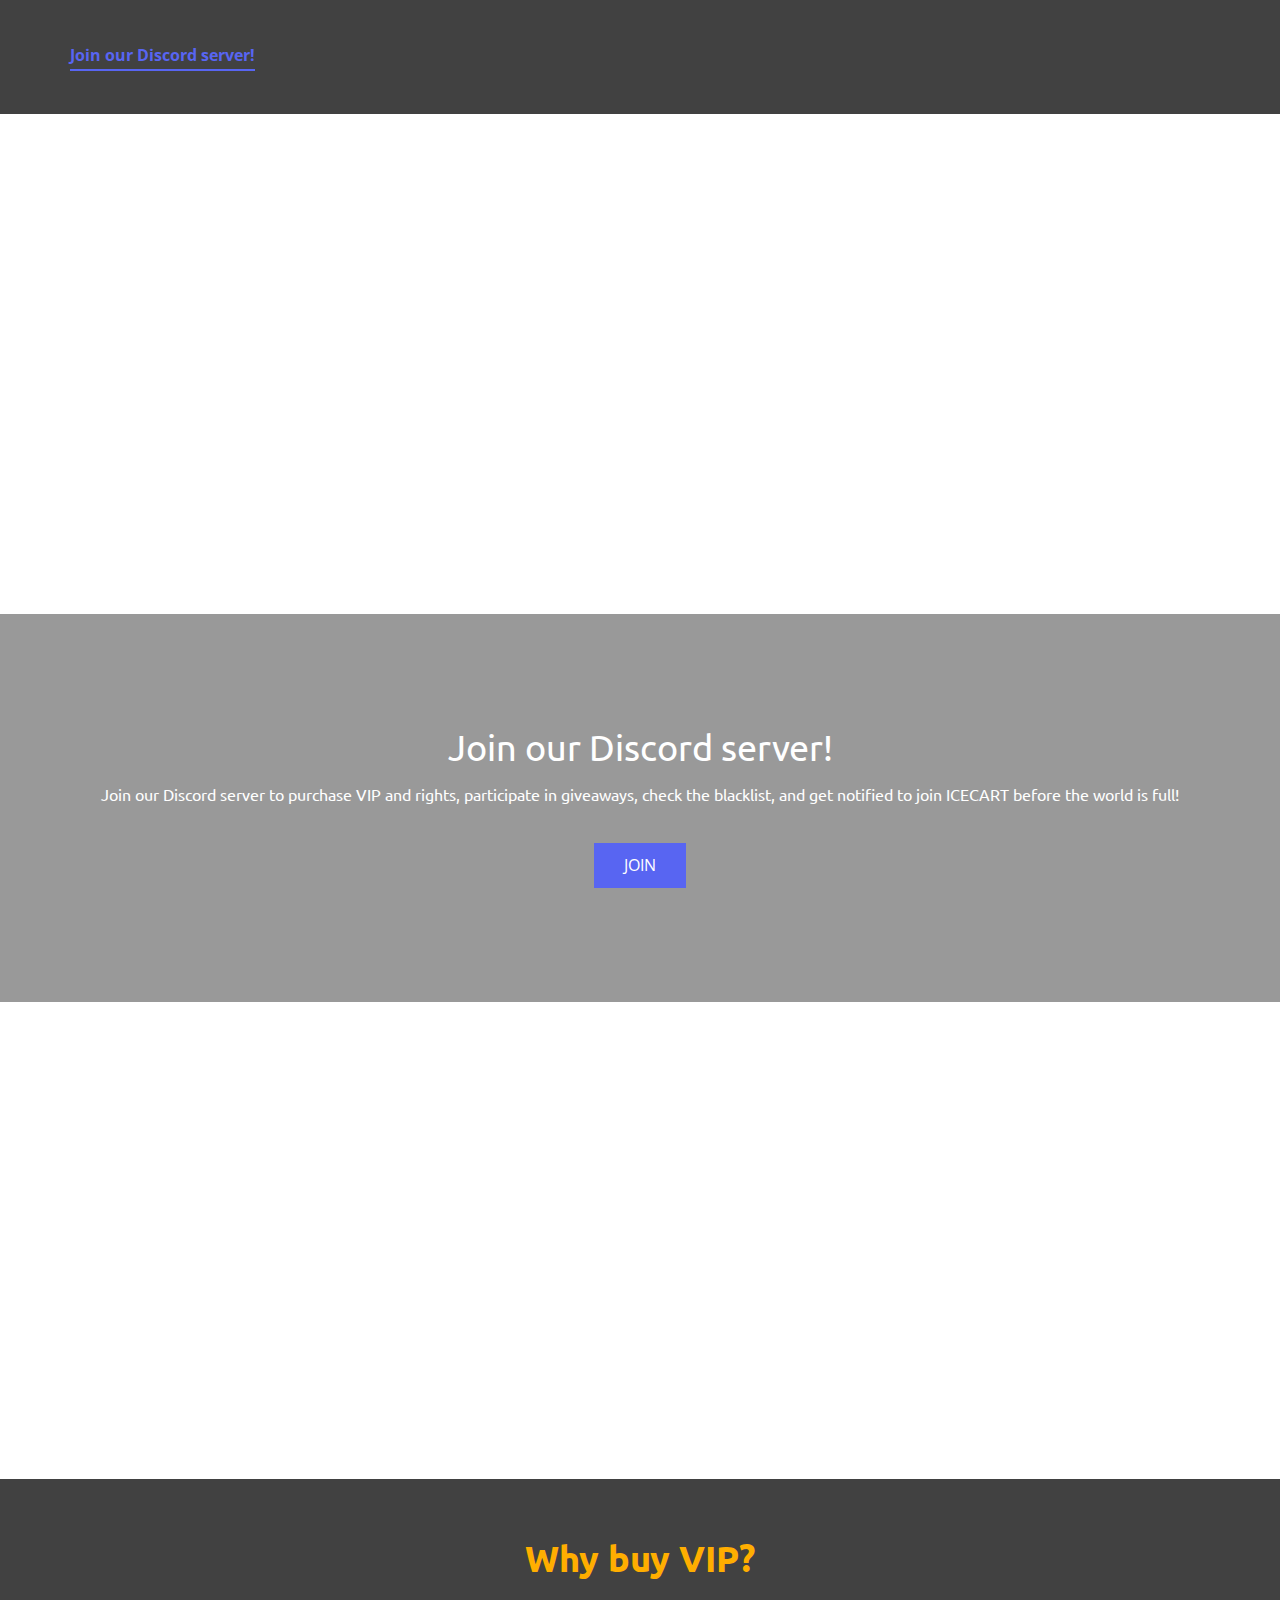
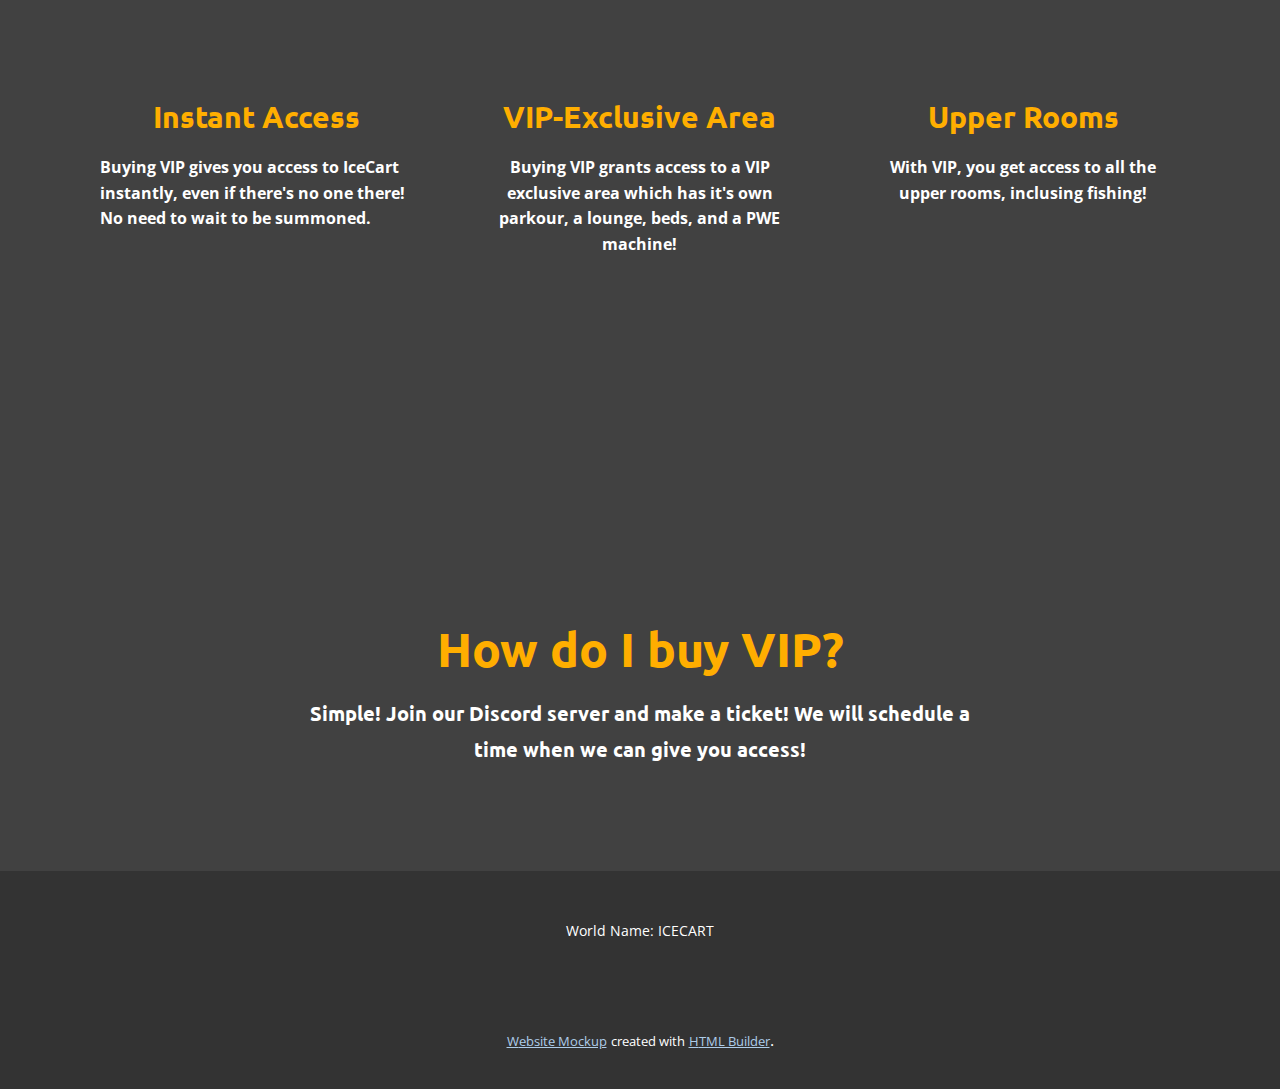
==== Home.html @ 068a819b "Add files via upload" ====
<!DOCTYPE html>
<html style="font-size: 16px;">
  <head>
    <meta name="viewport" content="width=device-width, initial-scale=1.0">
    <meta charset="utf-8">
    <meta name="keywords" content="Join our Discord server!, Why buy VIP?, How do I buy VIP?">
    <meta name="description" content="">
    <meta name="page_type" content="np-template-header-footer-from-plugin">
    <title>Home</title>
    <link rel="stylesheet" href="nicepage.css" media="screen">
<link rel="stylesheet" href="Home.css" media="screen">
    <script class="u-script" type="text/javascript" src="jquery.js" defer=""></script>
    <script class="u-script" type="text/javascript" src="nicepage.js" defer=""></script>
    <meta name="generator" content="Nicepage 3.29.1, nicepage.com">
    <link id="u-theme-google-font" rel="stylesheet" href="https://fonts.googleapis.com/css?family=Roboto:100,100i,300,300i,400,400i,500,500i,700,700i,900,900i|Open+Sans:300,300i,400,400i,600,600i,700,700i,800,800i">
    <link id="u-page-google-font" rel="stylesheet" href="https://fonts.googleapis.com/css?family=Ubuntu:300,300i,400,400i,500,500i,700,700i">
    
    
    
    
    
    
    <script type="application/ld+json">{
		"@context": "http://schema.org",
		"@type": "Organization",
		"name": ""
}</script>
    <meta name="theme-color" content="#478ac9">
    <meta property="og:title" content="Home">
    <meta property="og:type" content="website">
  </head>
  <body class="u-body"><header class="u-clearfix u-custom-color-2 u-header u-header" id="sec-6aa2"><div class="u-clearfix u-sheet u-valign-middle u-sheet-1">
        <a href="https://discord.gg/GMEeWhsNhe" class="u-active-none u-border-2 u-border-custom-color-1 u-btn u-btn-rectangle u-button-style u-hover-none u-none u-radius-0 u-text-custom-color-1 u-btn-1">Join our Discord server!</a>
      </div></header>
    <section class="u-clearfix u-image u-section-1" id="sec-61a4" data-image-width="709" data-image-height="262">
      <div class="u-clearfix u-sheet u-sheet-1"></div>
    </section>
    <section class="u-align-center u-clearfix u-image u-shading u-section-2" src="" data-image-width="198" data-image-height="103" id="sec-2100">
      <div class="u-align-center u-clearfix u-sheet u-valign-middle u-sheet-1">
        <h2 class="u-custom-font u-font-ubuntu u-text u-text-default u-text-1">Join our Discord server!</h2>
        <p class="u-custom-font u-font-ubuntu u-text u-text-2">Join our Discord server to purchase VIP and rights, participate in giveaways, check the blacklist, and get notified to join ICECART before the world is full!</p>
        <a href="https://discord.gg/GMEeWhsNhe" class="u-border-none u-btn u-button-style u-custom-color-1 u-btn-1" target="_blank">Join</a>
      </div>
    </section>
    <section class="u-clearfix u-section-3" id="sec-612b">
      <div class="u-clearfix u-image u-sheet u-image-1" data-image-width="1092" data-image-height="451"></div>
    </section>
    <section class="u-align-center u-clearfix u-custom-color-2 u-section-4" id="sec-aa54">
      <div class="u-clearfix u-sheet u-valign-middle u-sheet-1">
        <h2 class="u-custom-font u-font-ubuntu u-text u-text-custom-color-3 u-text-default u-text-1">Why buy VIP?</h2>
        <div class="u-expanded-width u-list u-list-1">
          <div class="u-repeater u-repeater-1">
            <div class="u-container-style u-list-item u-repeater-item">
              <div class="u-container-layout u-similar-container u-valign-top u-container-layout-1">
                <h3 class="u-custom-font u-font-ubuntu u-text u-text-custom-color-3 u-text-default u-text-2">Instant Access</h3>
                <p class="u-text u-text-default u-text-3"> Buying VIP gives you access to IceCart instantly, even if there's no one there! No need to wait to be summoned.</p>
              </div>
            </div>
            <div class="u-align-center u-container-style u-list-item u-repeater-item">
              <div class="u-container-layout u-similar-container u-valign-top u-container-layout-2">
                <h3 class="u-custom-font u-font-ubuntu u-text u-text-custom-color-3 u-text-default u-text-4">VIP-Exclusive Area</h3>
                <p class="u-text u-text-default u-text-5"> Buying VIP grants access to a VIP exclusive area which has it's own parkour, a lounge, beds, and a PWE machine!</p>
              </div>
            </div>
            <div class="u-align-center u-container-style u-list-item u-repeater-item">
              <div class="u-container-layout u-similar-container u-valign-top u-container-layout-3">
                <h3 class="u-custom-font u-font-ubuntu u-text u-text-custom-color-3 u-text-default u-text-6">Upper Rooms</h3>
                <p class="u-text u-text-default u-text-7"> With VIP, you get access to all the upper rooms, inclusing fishing!</p>
              </div>
            </div>
          </div>
        </div>
      </div>
    </section>
    <section class="u-align-center u-clearfix u-custom-color-2 u-section-5" id="sec-b308">
      <div class="u-clearfix u-sheet u-valign-middle u-sheet-1">
        <h1 class="u-custom-font u-font-ubuntu u-text u-text-custom-color-3 u-text-default u-text-1">How do I buy VIP?</h1>
        <p class="u-custom-font u-font-ubuntu u-text u-text-2">Simple! Join our Discord server and make a ticket! We will schedule a time when we can give you access!</p>
      </div>
    </section>
    
    
    <footer class="u-align-center u-clearfix u-footer u-grey-80 u-footer" id="sec-58ad"><div class="u-clearfix u-sheet u-sheet-1">
        <p class="u-small-text u-text u-text-variant u-text-1">World Name: ICECART</p>
      </div></footer>
    <section class="u-backlink u-clearfix u-grey-80">
      <a class="u-link" href="https://nicepage.com/website-mockup" target="_blank">
        <span>Website Mockup</span>
      </a>
      <p class="u-text">
        <span>created with</span>
      </p>
      <a class="u-link" href="https://nicepage.com/html-website-builder" target="_blank">
        <span>HTML Builder</span>
      </a>. 
    </section>
  </body>
</html>
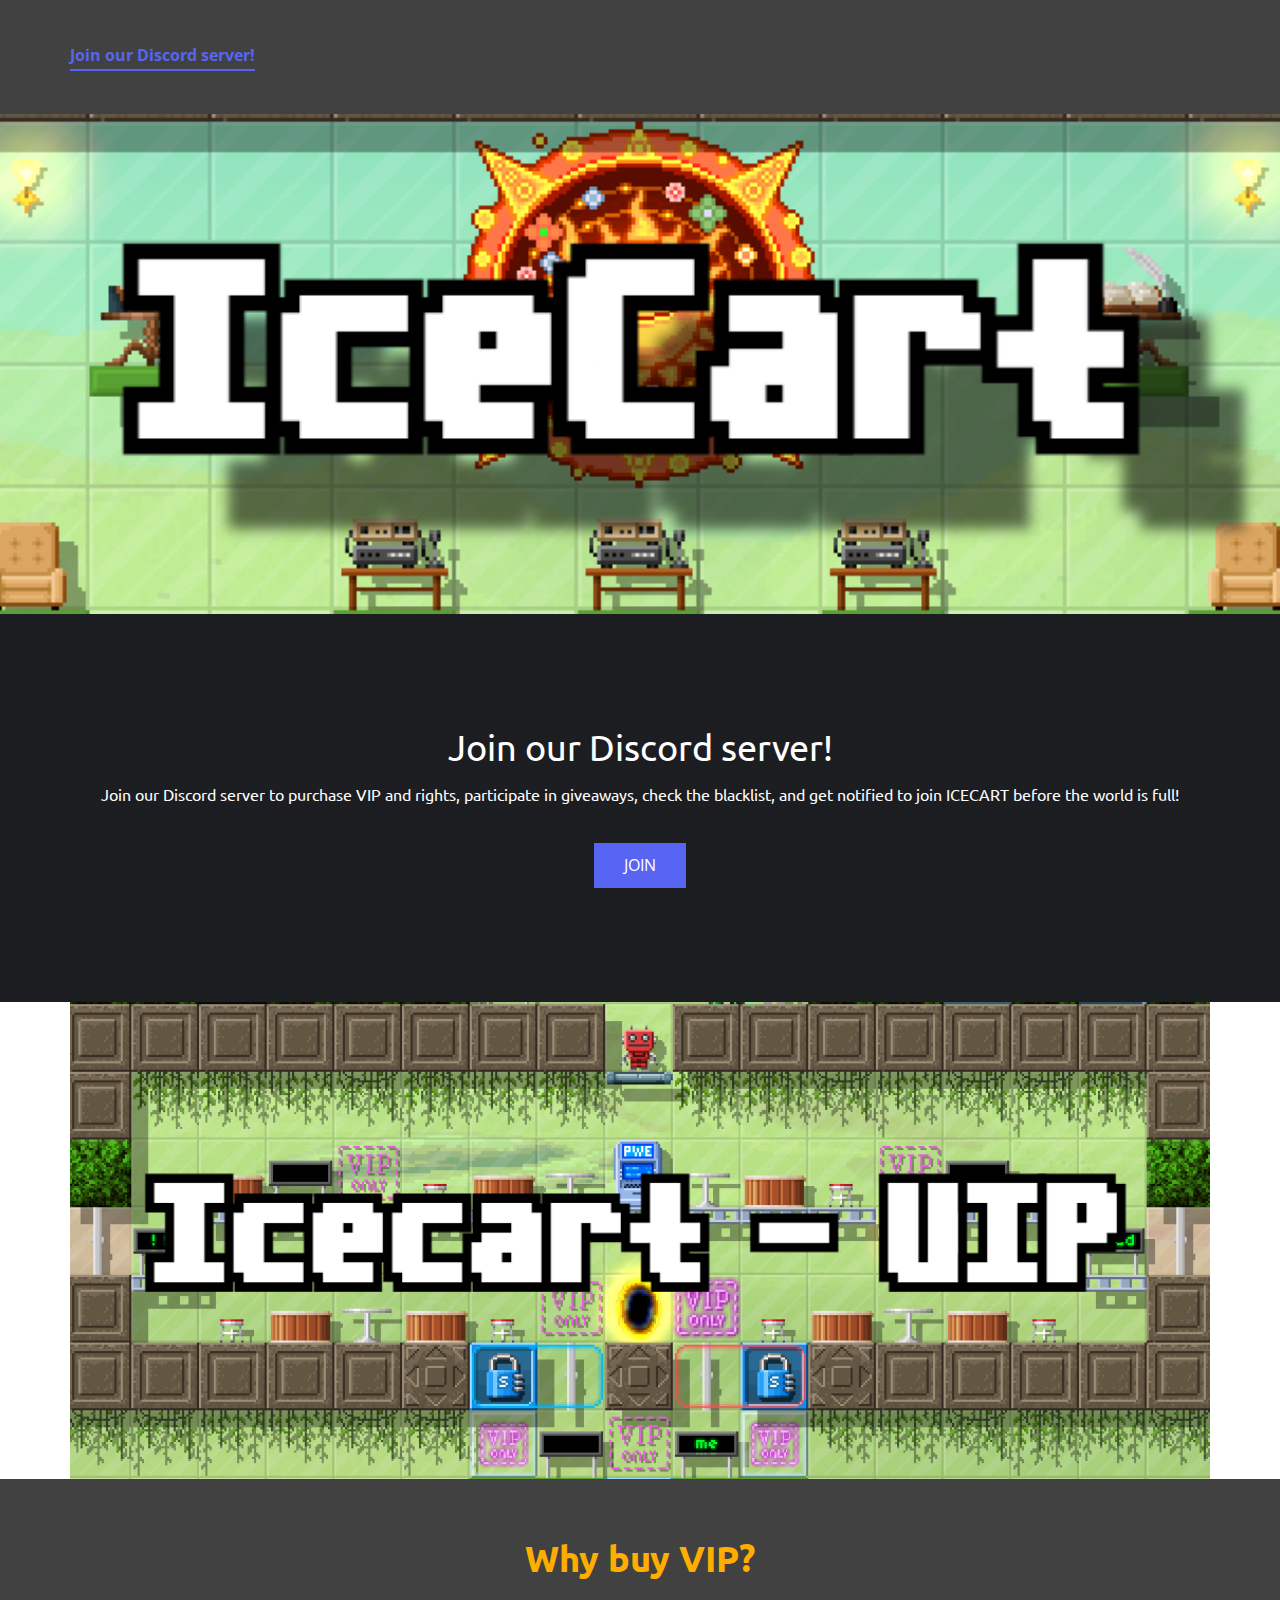
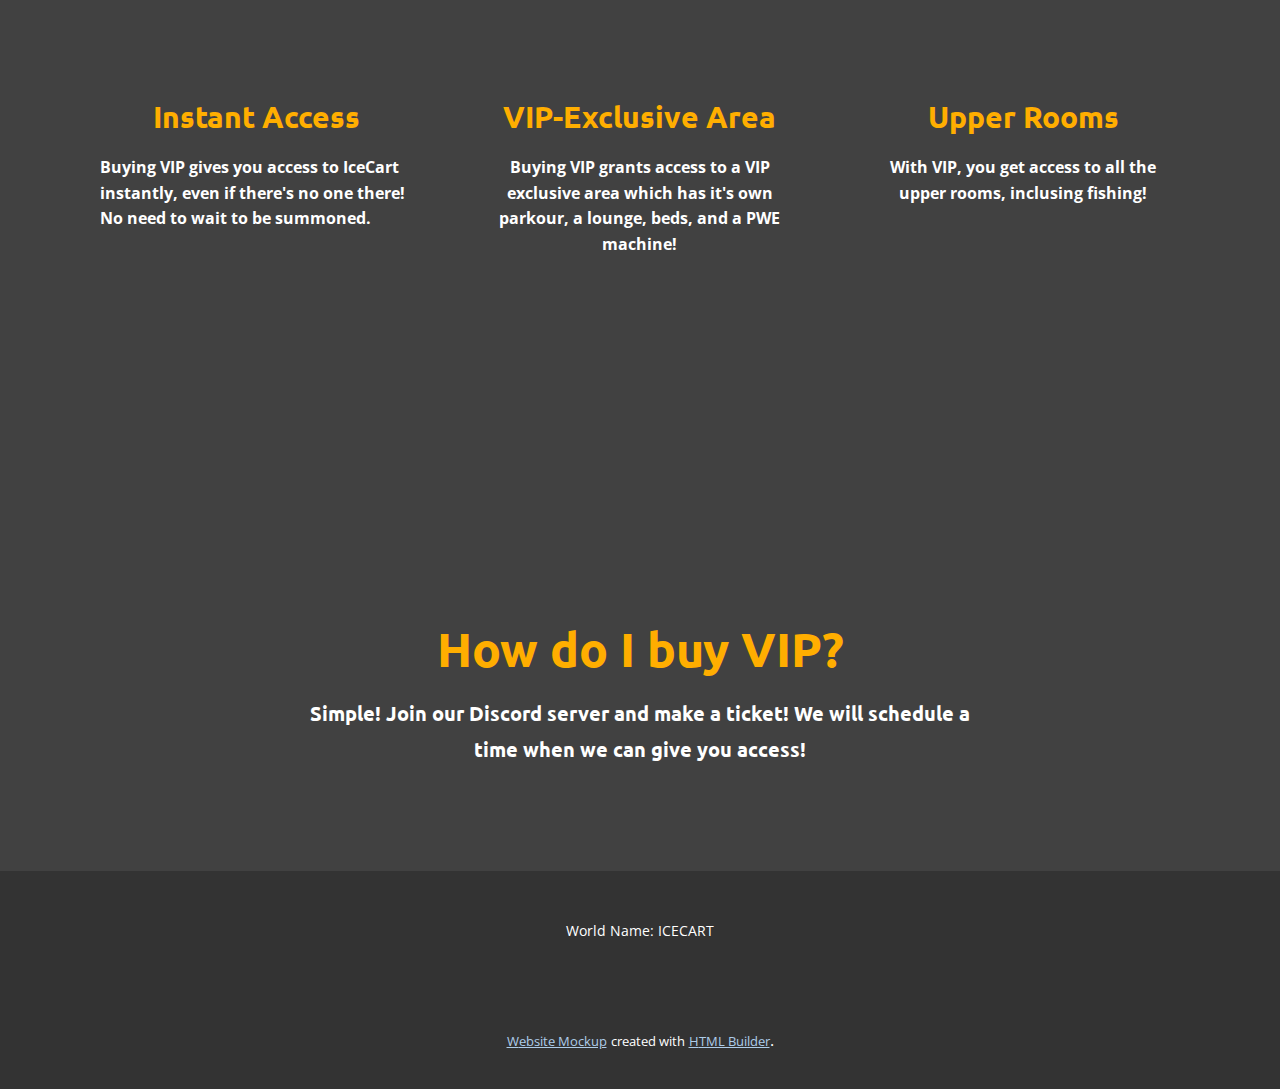
==== commit 9ade6fd1: "Update Home.html" ====
--- a/Home.html
+++ b/Home.html
@@ -30,7 +30,7 @@
     <meta property="og:type" content="website">
   </head>
   <body class="u-body"><header class="u-clearfix u-custom-color-2 u-header u-header" id="sec-6aa2"><div class="u-clearfix u-sheet u-valign-middle u-sheet-1">
-        <a href="https://discord.gg/GMEeWhsNhe" class="u-active-none u-border-2 u-border-custom-color-1 u-btn u-btn-rectangle u-button-style u-hover-none u-none u-radius-0 u-text-custom-color-1 u-btn-1">Join our Discord server!</a>
+        <a href="https://discord.gg/gyfmYzVfcR" class="u-active-none u-border-2 u-border-custom-color-1 u-btn u-btn-rectangle u-button-style u-hover-none u-none u-radius-0 u-text-custom-color-1 u-btn-1">Join our Discord server!</a>
       </div></header>
     <section class="u-clearfix u-image u-section-1" id="sec-61a4" data-image-width="709" data-image-height="262">
       <div class="u-clearfix u-sheet u-sheet-1"></div>
@@ -39,7 +39,7 @@
       <div class="u-align-center u-clearfix u-sheet u-valign-middle u-sheet-1">
         <h2 class="u-custom-font u-font-ubuntu u-text u-text-default u-text-1">Join our Discord server!</h2>
         <p class="u-custom-font u-font-ubuntu u-text u-text-2">Join our Discord server to purchase VIP and rights, participate in giveaways, check the blacklist, and get notified to join ICECART before the world is full!</p>
-        <a href="https://discord.gg/GMEeWhsNhe" class="u-border-none u-btn u-button-style u-custom-color-1 u-btn-1" target="_blank">Join</a>
+        <a href="https://discord.gg/gyfmYzVfcR" class="u-border-none u-btn u-button-style u-custom-color-1 u-btn-1" target="_blank">Join</a>
       </div>
     </section>
     <section class="u-clearfix u-section-3" id="sec-612b">
@@ -95,4 +95,4 @@
       </a>. 
     </section>
   </body>
-</html>+</html>
